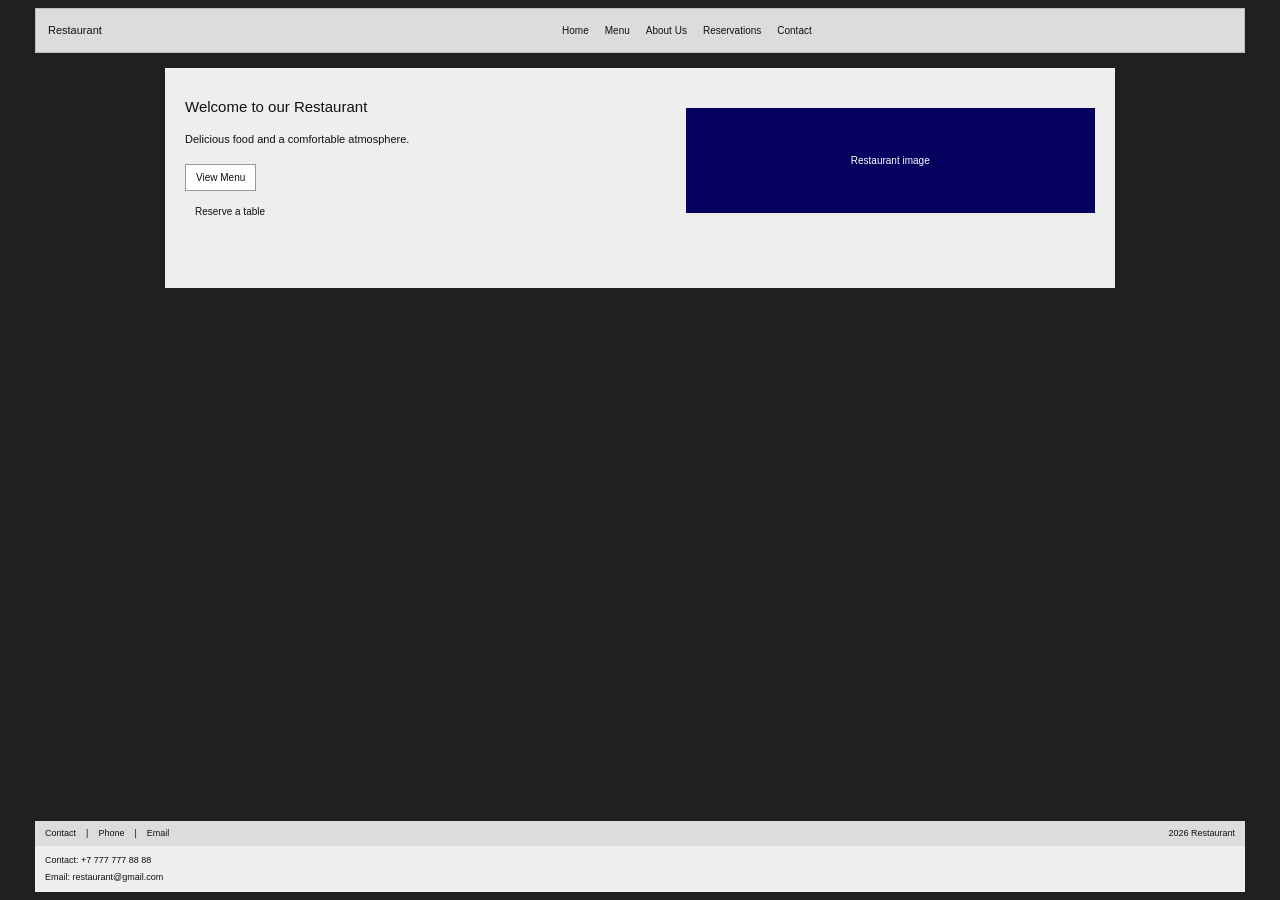
==== index.html @ 08850906 "html" ====
<!DOCTYPE html>
<html lang="en">
<head>
    <meta charset="UTF-8">
    <meta name="viewport" content="width=device-width, initial-scale=1.0">

    <title>Restaurant - Home</title>

    <link
        href="https://cdn.jsdelivr.net/npm/bootstrap@5.3.3/dist/css/bootstrap.min.css"
        rel="stylesheet"
    >

    <link rel="stylesheet" href="style.css">
</head>

<body>

<div class="site-wrapper">

    <nav class="navbar navbar-expand-lg restaurant-nav">
        <div class="container">

            <a class="navbar-brand" href="index.html">
                Restaurant
            </a>

            <button
                class="navbar-toggler"
                type="button"
                data-bs-toggle="collapse"
                data-bs-target="#mainNav"
            >
                <span class="navbar-toggler-icon"></span>
            </button>

            <div class="collapse navbar-collapse" id="mainNav">

                <ul class="navbar-nav mx-auto">

                    <li class="nav-item">
                        <a class="nav-link" href="index.html">
                            Home
                        </a>
                    </li>

                    <li class="nav-item">
                        <a class="nav-link" href="menu.html">
                            Menu
                        </a>
                    </li>

                    <li class="nav-item">
                        <a class="nav-link" href="about.html">
                            About Us
                        </a>
                    </li>

                    <li class="nav-item">
                        <a class="nav-link" href="reservation.html">
                            Reservations
                        </a>
                    </li>

                    <li class="nav-item">
                        <a class="nav-link" href="contact.html">
                            Contact
                        </a>
                    </li>

                </ul>

            </div>
        </div>
    </nav>


    <main>

        <section class="home-section container">

            <div class="home-content">

                <div class="home-text">

                    <h1>Welcome to our Restaurant</h1>

                    <p>
                        Delicious food and a comfortable atmosphere.
                    </p>

                    <div class="home-buttons">

                        <a href="menu.html" class="main-button">
                            View Menu
                        </a>

                        <a href="reservation.html" class="secondary-button">
                            Reserve a table
                        </a>

                    </div>

                </div>


                <div class="restaurant-image">
                    Restaurant image
                </div>

            </div>

        </section>

    </main>


    <footer class="footer">

        <div class="footer-top">

            <a href="contact.html">Contact</a>

            <span>|</span>

            <span>Phone</span>

            <span>|</span>

            <span>Email</span>

            <span class="copyright">
                2026 Restaurant
            </span>

        </div>


        <div class="footer-bottom">

            <p>Contact: +7 777 777 88 88</p>

            <p>Email: restaurant@gmail.com</p>

        </div>

    </footer>

</div>


<script
    src="https://cdn.jsdelivr.net/npm/bootstrap@5.3.3/dist/js/bootstrap.bundle.min.js">
</script>

</body>
</html>
---- style.css ----
* {
    box-sizing: border-box;
}


body {
    margin: 0;

    font-family: Arial, Helvetica, sans-serif;

    background-color: #202020;

    color: #111;
}


.site-wrapper {
    width: 100%;
    min-height: 100vh;

    display: flex;
    flex-direction: column;
}

/*Navigation*/

.restaurant-nav {
    background-color: #dcdcdc;

    margin: 8px 35px 0;

    min-height: 35px;

    border: 1px solid #bcbcbc;
}


.restaurant-nav .container {
    max-width: 100%;
}


.restaurant-nav .navbar-brand {
    font-size: 11px;

    color: #111;

    margin-right: 40px;
}


.restaurant-nav .nav-link {
    color: #111;

    font-size: 10px;

    padding: 5px 10px;
}


.restaurant-nav .nav-link:hover {
    color: #4b007a;
}


/*Main*/

main {
    flex: 1;
}


.container {
    max-width: 950px;
}


.page-title {
    text-align: center;

    font-size: 15px;

    font-weight: normal;

    margin: 20px 0;
}


/*Home*/

.home-section {
    background-color: #eeeeee;

    margin-top: 15px;

    padding: 30px 20px;

    min-height: 220px;
}


.home-content {

    display: flex;

    align-items: center;

    justify-content: space-between;

    gap: 30px;
}


.home-text {
    width: 48%;
}


.home-text h1 {
    font-size: 15px;

    font-weight: normal;

    margin-bottom: 15px;
}


.home-text p {
    font-size: 11px;

    line-height: 1.6;

    max-width: 250px;
}


.home-buttons {
    display: flex;

    flex-direction: column;

    align-items: flex-start;

    gap: 8px;

    margin-top: 15px;
}


.main-button,
.secondary-button {
    text-decoration: none;

    font-size: 10px;

    padding: 5px 10px;

    display: inline-block;
}


.main-button {
    background-color: #ffffff;

    color: #111;

    border: 1px solid #999;
}


.secondary-button {
    background-color: transparent;

    color: #111;
}


.restaurant-image {
    width: 45%;

    height: 105px;

    background-color: #05005e;

    color: white;

    display: flex;

    align-items: center;

    justify-content: center;

    font-size: 10px;

    position: relative;
}

/*Menu*/

.menu-page {
    background-color: #eeeeee;

    margin-top: 15px;

    padding: 20px;

    min-height: 400px;
}


.menu-section {
    margin-bottom: 25px;
}


.menu-section h2 {
    font-size: 11px;

    font-weight: normal;

    margin-bottom: 12px;
}


.menu-grid {

    display: grid;

    grid-template-columns: repeat(2, 1fr);

    gap: 20px;

    max-width: 450px;
}


.menu-card {

    background-color: #d6d6d6;

    min-height: 65px;

    padding: 10px;

    position: relative;
}


.menu-card h3 {
    font-size: 10px;

    margin: 0 0 5px;
}


.menu-card p {
    font-size: 8px;

    margin: 0;
}


.menu-card span {
    position: absolute;

    right: 10px;

    bottom: 8px;

    font-size: 9px;

    font-weight: bold;
}


/*About*/

.about-page {
    background-color: #eeeeee;

    margin-top: 15px;

    padding: 20px;

    min-height: 400px;
}


.about-story {

    display: flex;

    align-items: center;

    gap: 35px;

    margin-top: 20px;
}


.about-image {
    width: 45%;

    height: 95px;

    background-color: #d5d5d5;

    display: flex;

    align-items: center;

    justify-content: center;

    font-size: 10px;
}


.story-content {
    width: 45%;
}


.story-content h2 {
    font-size: 11px;

    font-weight: normal;
}


.story-content p {
    font-size: 9px;

    line-height: 1.5;
}


/* TEAM */

.team-section {

    display: grid;

    grid-template-columns: repeat(3, 1fr);

    gap: 20px;

    margin-top: 25px;

    max-width: 500px;
}


.team-card {
    text-align: center;
}


.team-photo {
    height: 45px;

    background-color: #d5d5d5;

    display: flex;

    align-items: center;

    justify-content: center;

    font-size: 8px;
}


.team-card p {
    font-size: 8px;
}


/*Reservation*/

.reservation-page {
    background-color: #eeeeee;

    margin-top: 15px;

    padding: 20px;

    min-height: 430px;
}


.reservation-form {

    width: 300px;

    margin: 0 auto;

    display: flex;

    flex-direction: column;

    gap: 5px;
}


.reservation-form label {
    font-size: 9px;

    margin-top: 4px;
}


.reservation-form input {
    height: 21px;

    border: none;

    background-color: #31005d;

    color: white;

    padding: 3px 6px;

    font-size: 9px;
}


.reservation-button {
    background-color: #31005d;

    color: white;

    border: none;

    padding: 6px 12px;

    font-size: 9px;

    cursor: pointer;

    margin-top: 8px;
}


.reservation-button:hover {
    background-color: #4e008d;
}


/*Table*/

.reservation-table {
    margin: 20px auto;

    width: 400px;
}


.reservation-table h2 {
    font-size: 9px;

    font-weight: normal;
}


.reservation-table table {
    width: 100%;

    border-collapse: collapse;

    background-color: white;

    font-size: 8px;
}


.reservation-table th,
.reservation-table td {
    border: 1px solid #aaa;

    padding: 5px;

    text-align: center;
}


/*Contact*/

.contact-page {
    background-color: #eeeeee;

    margin-top: 15px;

    padding: 20px;

    min-height: 400px;
}


.contact-grid {

    display: grid;

    grid-template-columns: 1fr 1fr;

    gap: 50px;

    margin-top: 25px;
}


.contact-info h2 {
    font-size: 11px;

    font-weight: normal;
}


.contact-info p {
    font-size: 9px;

    margin: 5px 0;
}


.contact-form form {

    display: flex;

    flex-direction: column;

    gap: 5px;
}


.contact-form label {
    font-size: 9px;
}


.contact-form input,
.contact-form textarea {

    width: 100%;

    border: none;

    background-color: #d2d2d2;

    padding: 5px;

    font-size: 9px;
}


/*Footer*/

.footer {

    margin: 0 35px 8px;

    font-size: 9px;
}


.footer-top {

    background-color: #dcdcdc;

    min-height: 25px;

    padding: 5px 10px;

    display: flex;

    align-items: center;

    gap: 10px;
}


.footer-top a {
    color: #111;

    text-decoration: none;
}


.copyright {
    margin-left: auto;
}


.footer-bottom {

    background-color: #eeeeee;

    padding: 5px 10px;

    min-height: 45px;
}


.footer-bottom p {
    margin: 3px 0;
}


/*Tablet*/

@media (max-width: 992px) {

    .restaurant-nav {
        margin-left: 20px;

        margin-right: 20px;
    }


    .footer {
        margin-left: 20px;

        margin-right: 20px;
    }


    .home-content {

        flex-direction: column;

        align-items: stretch;
    }


    .home-text,
    .restaurant-image {

        width: 100%;
    }


    .contact-grid {

        grid-template-columns: 1fr;
    }

}


/*Mobile*/

@media (max-width: 576px) {

    .restaurant-nav {
        margin: 5px 10px 0;
    }


    .footer {
        margin: 0 10px 5px;
    }


    .menu-grid {

        grid-template-columns: 1fr;
    }


    .team-section {

        grid-template-columns: 1fr;
    }


    .about-story {

        flex-direction: column;
    }


    .about-image,
    .story-content {

        width: 100%;
    }


    .reservation-form {

        width: 100%;
    }


    .reservation-table {

        width: 100%;
    }


    .footer-top {

        flex-wrap: wrap;
    }


    .copyright {

        margin-left: 0;

        width: 100%;
    }

}
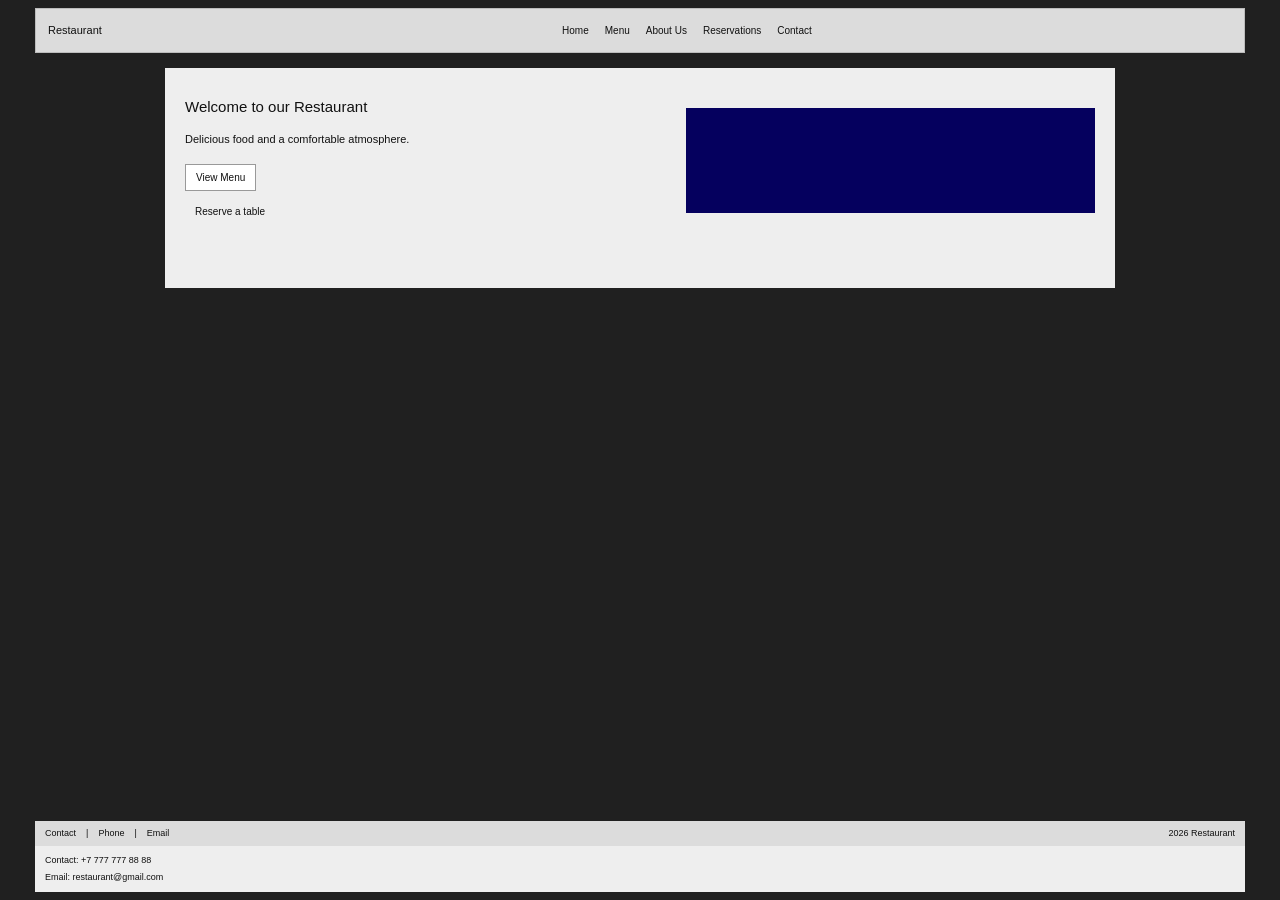
==== commit 54c548a7: "home" ====
--- a/index.html
+++ b/index.html
@@ -105,7 +105,7 @@
 
 
                 <div class="restaurant-image">
-                    Restaurant image
+                    <img src="https://upload.wikimedia.org/wikipedia/commons/e/ef/Restaurant_N%C3%A4sinneula.jpg?utm_source=ru.wikipedia.org&utm_campaign=index&utm_content=original" alt="">
                 </div>
 
             </div>
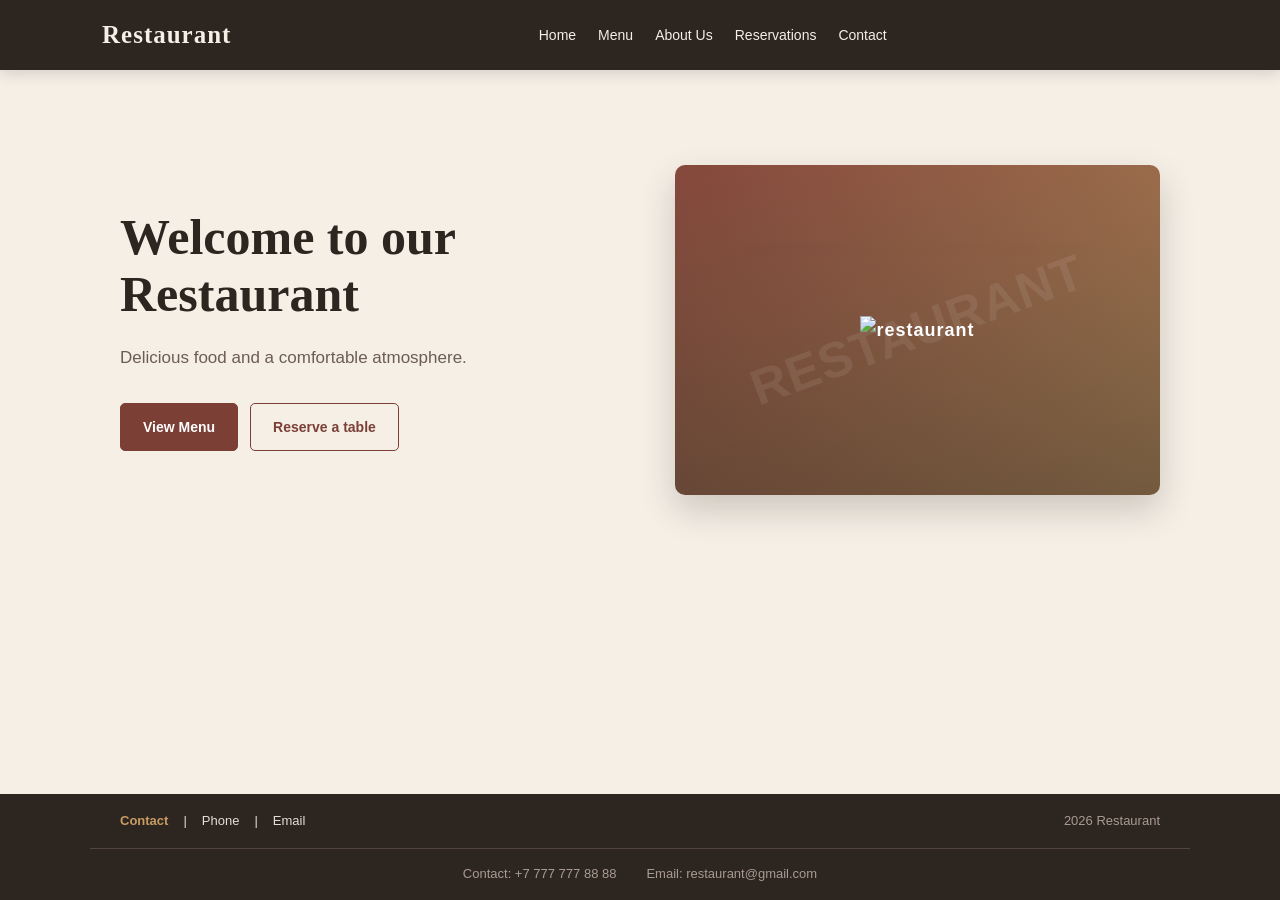
==== commit 789acf8b: "img add" ====
--- a/index.html
+++ b/index.html
@@ -105,7 +105,7 @@
 
 
                 <div class="restaurant-image">
-                    <img src="https://upload.wikimedia.org/wikipedia/commons/e/ef/Restaurant_N%C3%A4sinneula.jpg?utm_source=ru.wikipedia.org&utm_campaign=index&utm_content=original" alt="">
+                    <img src="https://upload.wikimedia.org/wikipedia/commons/e/ef/Restaurant_N%C3%A4sinneula.jpg?utm_source=ru.wikipedia.org&utm_campaign=index&utm_content=original" alt="restaurant">
                 </div>
 
             </div>
--- a/style.css
+++ b/style.css
@@ -2,17 +2,21 @@
     box-sizing: border-box;
 }
 
+html {
+    scroll-behavior: smooth;
+}
 
 body {
     margin: 0;
 
-    font-family: Arial, Helvetica, sans-serif;
-
-    background-color: #202020;
-
-    color: #111;
-}
-
+    font-family: Georgia, "Times New Roman", serif;
+
+    background-color: #f5efe6;
+
+    color: #2d2520;
+
+    line-height: 1.6;
+}
 
 .site-wrapper {
     width: 100%;
@@ -22,84 +26,140 @@
     flex-direction: column;
 }
 
-/*Navigation*/
+
+/* =========================================
+   NAVIGATION
+========================================= */
 
 .restaurant-nav {
-    background-color: #dcdcdc;
-
-    margin: 8px 35px 0;
-
-    min-height: 35px;
-
-    border: 1px solid #bcbcbc;
-}
-
+    background-color: #2d2520;
+
+    margin: 0;
+
+    min-height: 70px;
+
+    box-shadow: 0 3px 15px rgba(0, 0, 0, 0.15);
+
+    position: relative;
+    z-index: 100;
+}
 
 .restaurant-nav .container {
-    max-width: 100%;
-}
-
+    max-width: 1100px;
+}
 
 .restaurant-nav .navbar-brand {
-    font-size: 11px;
-
-    color: #111;
-
-    margin-right: 40px;
-}
-
+    color: #f5efe6;
+
+    font-size: 25px;
+
+    font-weight: bold;
+
+    letter-spacing: 1px;
+
+    transition: color 0.3s ease;
+}
+
+.restaurant-nav .navbar-brand:hover {
+    color: #c89b63;
+}
 
 .restaurant-nav .nav-link {
-    color: #111;
-
-    font-size: 10px;
-
-    padding: 5px 10px;
-}
-
+    color: #f5efe6;
+
+    font-family: Arial, Helvetica, sans-serif;
+
+    font-size: 14px;
+
+    padding: 8px 15px;
+
+    margin: 0 3px;
+
+    border-radius: 5px;
+
+    transition:
+        background-color 0.3s ease,
+        color 0.3s ease;
+}
 
 .restaurant-nav .nav-link:hover {
-    color: #4b007a;
-}
-
-
-/*Main*/
+    color: #ffffff;
+
+    background-color: #7b3f35;
+}
+
+.restaurant-nav .navbar-toggler {
+    border-color: #c89b63;
+}
+
+.restaurant-nav .navbar-toggler-icon {
+    filter: brightness(0) invert(1);
+}
+
+
+/* =========================================
+   MAIN
+========================================= */
 
 main {
     flex: 1;
 }
 
-
 .container {
-    max-width: 950px;
-}
-
+    max-width: 1100px;
+}
 
 .page-title {
     text-align: center;
 
-    font-size: 15px;
-
-    font-weight: normal;
-
-    margin: 20px 0;
-}
-
-
-/*Home*/
+    color: #2d2520;
+
+    font-size: 38px;
+
+    font-weight: bold;
+
+    margin: 15px 0 40px;
+
+    position: relative;
+}
+
+.page-title::after {
+    content: "";
+
+    display: block;
+
+    width: 60px;
+
+    height: 3px;
+
+    background-color: #9b5143;
+
+    margin: 12px auto 0;
+
+    border-radius: 10px;
+}
+
+
+/* =========================================
+   HOME PAGE
+========================================= */
 
 .home-section {
-    background-color: #eeeeee;
-
-    margin-top: 15px;
-
-    padding: 30px 20px;
-
-    min-height: 220px;
-}
-
+    background-color: #f5efe6;
+
+    margin-top: 0;
+
+    padding: 90px 30px;
+
+    min-height: 520px;
+
+    display: flex;
+
+    align-items: center;
+}
 
 .home-content {
+    width: 100%;
 
     display: flex;
 
@@ -107,80 +167,124 @@
 
     justify-content: space-between;
 
-    gap: 30px;
-}
-
+    gap: 70px;
+}
 
 .home-text {
     width: 48%;
 }
 
-
 .home-text h1 {
-    font-size: 15px;
-
-    font-weight: normal;
-
-    margin-bottom: 15px;
-}
-
+    font-size: 50px;
+
+    line-height: 1.15;
+
+    color: #2d2520;
+
+    font-weight: bold;
+
+    margin-bottom: 20px;
+}
 
 .home-text p {
-    font-size: 11px;
-
-    line-height: 1.6;
-
-    max-width: 250px;
-}
-
+    font-family: Arial, Helvetica, sans-serif;
+
+    font-size: 17px;
+
+    color: #6c5d53;
+
+    line-height: 1.7;
+
+    max-width: 430px;
+
+    margin-bottom: 30px;
+}
+
+
+/* Buttons */
 
 .home-buttons {
     display: flex;
 
-    flex-direction: column;
-
-    align-items: flex-start;
-
-    gap: 8px;
-
-    margin-top: 15px;
-}
-
+    align-items: center;
+
+    gap: 12px;
+
+    margin-top: 20px;
+}
 
 .main-button,
 .secondary-button {
     text-decoration: none;
 
-    font-size: 10px;
-
-    padding: 5px 10px;
+    font-family: Arial, Helvetica, sans-serif;
+
+    font-size: 14px;
+
+    font-weight: bold;
+
+    padding: 12px 22px;
+
+    border-radius: 5px;
 
     display: inline-block;
-}
-
+
+    transition:
+        transform 0.2s ease,
+        background-color 0.3s ease,
+        color 0.3s ease;
+}
 
 .main-button {
-    background-color: #ffffff;
-
-    color: #111;
-
-    border: 1px solid #999;
-}
-
+    background-color: #7b3f35;
+
+    color: white;
+
+    border: 1px solid #7b3f35;
+}
+
+.main-button:hover {
+    background-color: #5f3029;
+
+    color: white;
+
+    transform: translateY(-2px);
+}
 
 .secondary-button {
     background-color: transparent;
 
-    color: #111;
-}
-
+    color: #7b3f35;
+
+    border: 1px solid #7b3f35;
+}
+
+.secondary-button:hover {
+    background-color: #7b3f35;
+
+    color: white;
+
+    transform: translateY(-2px);
+}
+
+
+/* Restaurant Image */
 
 .restaurant-image {
-    width: 45%;
-
-    height: 105px;
-
-    background-color: #05005e;
+    width: 48%;
+
+    min-height: 330px;
+
+    background:
+        linear-gradient(
+            rgba(45, 37, 32, 0.2),
+            rgba(45, 37, 32, 0.55)
+        ),
+        linear-gradient(
+            135deg,
+            #9b5143,
+            #c89b63
+        );
 
     color: white;
 
@@ -190,120 +294,178 @@
 
     justify-content: center;
 
-    font-size: 10px;
+    font-family: Arial, Helvetica, sans-serif;
+
+    font-size: 18px;
+
+    font-weight: bold;
+
+    letter-spacing: 1px;
+
+    border-radius: 10px;
+
+    box-shadow: 0 15px 35px rgba(45, 37, 32, 0.2);
 
     position: relative;
-}
-
-/*Menu*/
+
+    overflow: hidden;
+}
+
+.restaurant-image::before {
+    content: "RESTAURANT";
+
+    position: absolute;
+
+    font-size: 50px;
+
+    opacity: 0.08;
+
+    transform: rotate(-20deg);
+}
+
+
+/* =========================================
+   MENU
+========================================= */
 
 .menu-page {
-    background-color: #eeeeee;
-
-    margin-top: 15px;
-
-    padding: 20px;
-
-    min-height: 400px;
-}
-
+    background-color: #f5efe6;
+
+    padding: 60px 30px;
+
+    min-height: 650px;
+}
 
 .menu-section {
+    margin-bottom: 50px;
+}
+
+.menu-section h2 {
+    font-size: 25px;
+
+    color: #7b3f35;
+
+    font-weight: bold;
+
     margin-bottom: 25px;
-}
-
-
-.menu-section h2 {
-    font-size: 11px;
-
-    font-weight: normal;
-
-    margin-bottom: 12px;
-}
-
+
+    text-transform: uppercase;
+
+    letter-spacing: 1px;
+}
 
 .menu-grid {
-
     display: grid;
 
     grid-template-columns: repeat(2, 1fr);
 
-    gap: 20px;
-
-    max-width: 450px;
-}
-
+    gap: 25px;
+
+    max-width: 900px;
+}
 
 .menu-card {
-
-    background-color: #d6d6d6;
-
-    min-height: 65px;
-
-    padding: 10px;
+    background-color: #fffaf4;
+
+    min-height: 130px;
+
+    padding: 25px;
+
+    border-radius: 8px;
+
+    border: 1px solid #eadbc9;
+
+    box-shadow: 0 7px 20px rgba(70, 50, 40, 0.08);
 
     position: relative;
-}
-
+
+    transition:
+        transform 0.3s ease,
+        box-shadow 0.3s ease;
+}
+
+.menu-card:hover {
+    transform: translateY(-5px);
+
+    box-shadow: 0 12px 25px rgba(70, 50, 40, 0.15);
+}
 
 .menu-card h3 {
-    font-size: 10px;
-
-    margin: 0 0 5px;
-}
-
+    font-size: 20px;
+
+    color: #2d2520;
+
+    margin: 0 0 10px;
+
+    font-weight: bold;
+}
 
 .menu-card p {
-    font-size: 8px;
+    font-family: Arial, Helvetica, sans-serif;
+
+    font-size: 14px;
+
+    color: #75675e;
 
     margin: 0;
-}
-
+
+    max-width: 70%;
+}
 
 .menu-card span {
     position: absolute;
 
-    right: 10px;
-
-    bottom: 8px;
-
-    font-size: 9px;
-
-    font-weight: bold;
-}
-
-
-/*About*/
+    right: 25px;
+
+    top: 25px;
+
+    color: #9b5143;
+
+    font-family: Arial, Helvetica, sans-serif;
+
+    font-size: 18px;
+
+    font-weight: bold;
+}
+
+
+/* =========================================
+   ABOUT PAGE
+========================================= */
 
 .about-page {
-    background-color: #eeeeee;
-
-    margin-top: 15px;
-
-    padding: 20px;
-
-    min-height: 400px;
-}
-
+    background-color: #f5efe6;
+
+    padding: 60px 30px;
+
+    min-height: 650px;
+}
 
 .about-story {
-
     display: flex;
 
     align-items: center;
 
-    gap: 35px;
+    gap: 70px;
 
     margin-top: 20px;
-}
-
+
+    margin-bottom: 60px;
+}
 
 .about-image {
-    width: 45%;
-
-    height: 95px;
-
-    background-color: #d5d5d5;
+    width: 48%;
+
+    min-height: 300px;
+
+    background:
+        linear-gradient(
+            135deg,
+            #9b5143,
+            #c89b63
+        );
+
+    color: white;
 
     display: flex;
 
@@ -311,54 +473,77 @@
 
     justify-content: center;
 
-    font-size: 10px;
-}
-
+    font-family: Arial, Helvetica, sans-serif;
+
+    font-size: 18px;
+
+    border-radius: 10px;
+
+    box-shadow: 0 15px 30px rgba(45, 37, 32, 0.15);
+}
 
 .story-content {
-    width: 45%;
-}
-
+    width: 48%;
+}
 
 .story-content h2 {
-    font-size: 11px;
-
-    font-weight: normal;
-}
-
+    font-size: 32px;
+
+    color: #7b3f35;
+
+    margin-bottom: 20px;
+}
 
 .story-content p {
-    font-size: 9px;
-
-    line-height: 1.5;
-}
-
-
-/* TEAM */
+    font-family: Arial, Helvetica, sans-serif;
+
+    font-size: 15px;
+
+    color: #655850;
+
+    line-height: 1.8;
+
+    margin-bottom: 15px;
+}
+
+
+/* Team */
 
 .team-section {
-
     display: grid;
 
     grid-template-columns: repeat(3, 1fr);
 
-    gap: 20px;
-
-    margin-top: 25px;
-
-    max-width: 500px;
-}
-
+    gap: 25px;
+
+    margin-top: 30px;
+}
 
 .team-card {
     text-align: center;
-}
-
+
+    background-color: #fffaf4;
+
+    padding: 20px;
+
+    border-radius: 8px;
+
+    border: 1px solid #eadbc9;
+
+    box-shadow: 0 5px 18px rgba(70, 50, 40, 0.08);
+}
 
 .team-photo {
-    height: 45px;
-
-    background-color: #d5d5d5;
+    height: 150px;
+
+    background:
+        linear-gradient(
+            135deg,
+            #d7b892,
+            #9b5143
+        );
+
+    color: white;
 
     display: flex;
 
@@ -366,348 +551,575 @@
 
     justify-content: center;
 
-    font-size: 8px;
-}
-
+    font-family: Arial, Helvetica, sans-serif;
+
+    border-radius: 6px;
+
+    margin-bottom: 15px;
+}
 
 .team-card p {
-    font-size: 8px;
-}
-
-
-/*Reservation*/
+    font-size: 16px;
+
+    color: #7b3f35;
+
+    font-weight: bold;
+
+    margin: 0;
+}
+
+
+/* =========================================
+   RESERVATION
+========================================= */
 
 .reservation-page {
-    background-color: #eeeeee;
-
-    margin-top: 15px;
-
-    padding: 20px;
-
-    min-height: 430px;
-}
-
+    background-color: #f5efe6;
+
+    padding: 60px 30px;
+
+    min-height: 650px;
+}
 
 .reservation-form {
-
-    width: 300px;
+    width: 500px;
+
+    max-width: 100%;
 
     margin: 0 auto;
 
+    background-color: #fffaf4;
+
+    padding: 35px;
+
+    border-radius: 10px;
+
+    border: 1px solid #eadbc9;
+
+    box-shadow: 0 10px 30px rgba(70, 50, 40, 0.1);
+
     display: flex;
 
     flex-direction: column;
 
-    gap: 5px;
-}
-
+    gap: 8px;
+}
 
 .reservation-form label {
-    font-size: 9px;
-
-    margin-top: 4px;
-}
-
+    font-family: Arial, Helvetica, sans-serif;
+
+    font-size: 13px;
+
+    font-weight: bold;
+
+    color: #4e4038;
+
+    margin-top: 8px;
+}
 
 .reservation-form input {
-    height: 21px;
+    height: 42px;
+
+    border: 1px solid #d8c5b0;
+
+    background-color: white;
+
+    color: #2d2520;
+
+    padding: 8px 12px;
+
+    font-family: Arial, Helvetica, sans-serif;
+
+    font-size: 14px;
+
+    border-radius: 5px;
+
+    outline: none;
+}
+
+.reservation-form input:focus {
+    border-color: #9b5143;
+
+    box-shadow: 0 0 0 3px rgba(155, 81, 67, 0.1);
+}
+
+.reservation-button {
+    background-color: #7b3f35;
+
+    color: white;
 
     border: none;
 
-    background-color: #31005d;
-
-    color: white;
-
-    padding: 3px 6px;
-
-    font-size: 9px;
-}
-
-
-.reservation-button {
-    background-color: #31005d;
-
-    color: white;
-
-    border: none;
-
-    padding: 6px 12px;
-
-    font-size: 9px;
+    padding: 12px 20px;
+
+    font-family: Arial, Helvetica, sans-serif;
+
+    font-size: 14px;
+
+    font-weight: bold;
 
     cursor: pointer;
 
-    margin-top: 8px;
-}
-
+    margin-top: 18px;
+
+    border-radius: 5px;
+
+    transition: background-color 0.3s ease;
+}
 
 .reservation-button:hover {
-    background-color: #4e008d;
-}
-
-
-/*Table*/
+    background-color: #5f3029;
+}
+
+
+/* Reservation table */
 
 .reservation-table {
-    margin: 20px auto;
-
-    width: 400px;
-}
-
+    margin: 45px auto 0;
+
+    width: 600px;
+
+    max-width: 100%;
+}
 
 .reservation-table h2 {
-    font-size: 9px;
-
-    font-weight: normal;
-}
-
+    font-size: 22px;
+
+    color: #7b3f35;
+
+    margin-bottom: 15px;
+}
 
 .reservation-table table {
     width: 100%;
 
     border-collapse: collapse;
 
-    background-color: white;
-
-    font-size: 8px;
-}
-
+    background-color: #fffaf4;
+
+    font-family: Arial, Helvetica, sans-serif;
+
+    font-size: 13px;
+
+    box-shadow: 0 5px 15px rgba(70, 50, 40, 0.07);
+}
+
+.reservation-table th {
+    background-color: #7b3f35;
+
+    color: white;
+
+    font-weight: bold;
+}
 
 .reservation-table th,
 .reservation-table td {
-    border: 1px solid #aaa;
-
-    padding: 5px;
+    border: 1px solid #eadbc9;
+
+    padding: 12px;
 
     text-align: center;
 }
 
-
-/*Contact*/
+.reservation-table tr:nth-child(even) {
+    background-color: #f8f0e6;
+}
+
+
+/* =========================================
+   CONTACT
+========================================= */
 
 .contact-page {
-    background-color: #eeeeee;
-
-    margin-top: 15px;
-
-    padding: 20px;
-
-    min-height: 400px;
-}
-
+    background-color: #f5efe6;
+
+    padding: 60px 30px;
+
+    min-height: 650px;
+}
 
 .contact-grid {
-
     display: grid;
 
     grid-template-columns: 1fr 1fr;
 
-    gap: 50px;
-
-    margin-top: 25px;
-}
-
+    gap: 60px;
+
+    margin-top: 30px;
+}
+
+.contact-info {
+    background-color: #2d2520;
+
+    color: #f5efe6;
+
+    padding: 35px;
+
+    border-radius: 10px;
+
+    box-shadow: 0 10px 30px rgba(45, 37, 32, 0.15);
+}
 
 .contact-info h2 {
-    font-size: 11px;
-
-    font-weight: normal;
-}
-
+    font-size: 27px;
+
+    color: #c89b63;
+
+    margin-bottom: 25px;
+}
 
 .contact-info p {
-    font-size: 9px;
-
-    margin: 5px 0;
-}
-
+    font-family: Arial, Helvetica, sans-serif;
+
+    font-size: 14px;
+
+    margin: 8px 0;
+
+    color: #e7ddd4;
+}
+
+.contact-form {
+    background-color: #fffaf4;
+
+    padding: 35px;
+
+    border-radius: 10px;
+
+    border: 1px solid #eadbc9;
+
+    box-shadow: 0 10px 30px rgba(70, 50, 40, 0.1);
+}
 
 .contact-form form {
-
     display: flex;
 
     flex-direction: column;
 
-    gap: 5px;
-}
-
+    gap: 8px;
+}
 
 .contact-form label {
-    font-size: 9px;
-}
-
+    font-family: Arial, Helvetica, sans-serif;
+
+    font-size: 13px;
+
+    font-weight: bold;
+
+    color: #4e4038;
+
+    margin-top: 8px;
+}
 
 .contact-form input,
 .contact-form textarea {
-
     width: 100%;
 
-    border: none;
-
-    background-color: #d2d2d2;
-
-    padding: 5px;
-
-    font-size: 9px;
-}
-
-
-/*Footer*/
+    border: 1px solid #d8c5b0;
+
+    background-color: white;
+
+    color: #2d2520;
+
+    padding: 10px;
+
+    font-family: Arial, Helvetica, sans-serif;
+
+    font-size: 14px;
+
+    border-radius: 5px;
+
+    outline: none;
+}
+
+.contact-form input:focus,
+.contact-form textarea:focus {
+    border-color: #9b5143;
+
+    box-shadow: 0 0 0 3px rgba(155, 81, 67, 0.1);
+}
+
+
+/* =========================================
+   FOOTER
+========================================= */
 
 .footer {
-
-    margin: 0 35px 8px;
-
-    font-size: 9px;
-}
-
+    background-color: #2d2520;
+
+    color: #e7ddd4;
+
+    margin: 0;
+
+    font-family: Arial, Helvetica, sans-serif;
+
+    font-size: 13px;
+}
 
 .footer-top {
-
-    background-color: #dcdcdc;
-
-    min-height: 25px;
-
-    padding: 5px 10px;
+    max-width: 1100px;
+
+    margin: 0 auto;
+
+    min-height: 55px;
+
+    padding: 15px 30px;
 
     display: flex;
 
     align-items: center;
 
-    gap: 10px;
-}
-
+    justify-content: center;
+
+    gap: 15px;
+
+    border-bottom: 1px solid #51453e;
+}
 
 .footer-top a {
-    color: #111;
+    color: #c89b63;
 
     text-decoration: none;
-}
-
+
+    font-weight: bold;
+}
+
+.footer-top a:hover {
+    color: white;
+}
 
 .copyright {
     margin-left: auto;
-}
-
+
+    color: #a99b91;
+}
 
 .footer-bottom {
-
-    background-color: #eeeeee;
-
-    padding: 5px 10px;
-
-    min-height: 45px;
-}
-
+    max-width: 1100px;
+
+    margin: 0 auto;
+
+    padding: 15px 30px;
+
+    display: flex;
+
+    justify-content: center;
+
+    gap: 30px;
+}
 
 .footer-bottom p {
-    margin: 3px 0;
-}
-
-
-/*Tablet*/
+    margin: 0;
+
+    color: #a99b91;
+}
+
+
+/* =========================================
+   TABLET
+========================================= */
 
 @media (max-width: 992px) {
 
+    .restaurant-nav .nav-link {
+        padding: 8px;
+    }
+
+
+    .home-content {
+        gap: 35px;
+    }
+
+
+    .home-text h1 {
+        font-size: 40px;
+    }
+
+
+    .about-story {
+        gap: 35px;
+    }
+
+
+    .contact-grid {
+        gap: 30px;
+    }
+
+
+    .footer-top,
+    .footer-bottom {
+        padding-left: 20px;
+
+        padding-right: 20px;
+    }
+
+}
+
+
+/* =========================================
+   MOBILE
+========================================= */
+
+@media (max-width: 576px) {
+
     .restaurant-nav {
-        margin-left: 20px;
-
-        margin-right: 20px;
-    }
-
-
-    .footer {
-        margin-left: 20px;
-
-        margin-right: 20px;
+        min-height: 60px;
+    }
+
+
+    .restaurant-nav .navbar-brand {
+        font-size: 20px;
+    }
+
+
+    .page-title {
+        font-size: 30px;
+
+        margin-bottom: 30px;
+    }
+
+
+    /* Home */
+
+    .home-section {
+        padding: 55px 20px;
     }
 
 
     .home-content {
-
         flex-direction: column;
 
-        align-items: stretch;
+        gap: 35px;
     }
 
 
     .home-text,
     .restaurant-image {
-
         width: 100%;
     }
 
 
-    .contact-grid {
-
+    .home-text h1 {
+        font-size: 35px;
+    }
+
+
+    .home-text p {
+        font-size: 15px;
+    }
+
+
+    .home-buttons {
+        flex-direction: column;
+
+        align-items: stretch;
+    }
+
+
+    .main-button,
+    .secondary-button {
+        text-align: center;
+    }
+
+
+    .restaurant-image {
+        min-height: 230px;
+    }
+
+
+    /* Menu */
+
+    .menu-page {
+        padding: 45px 20px;
+    }
+
+
+    .menu-grid {
         grid-template-columns: 1fr;
     }
 
-}
-
-
-/*Mobile*/
-
-@media (max-width: 576px) {
-
-    .restaurant-nav {
-        margin: 5px 10px 0;
-    }
-
-
-    .footer {
-        margin: 0 10px 5px;
-    }
-
-
-    .menu-grid {
-
-        grid-template-columns: 1fr;
-    }
-
-
-    .team-section {
-
-        grid-template-columns: 1fr;
+
+    /* About */
+
+    .about-page {
+        padding: 45px 20px;
     }
 
 
     .about-story {
-
         flex-direction: column;
+
+        gap: 30px;
     }
 
 
     .about-image,
     .story-content {
-
         width: 100%;
     }
 
 
+    .about-image {
+        min-height: 220px;
+    }
+
+
+    .team-section {
+        grid-template-columns: 1fr;
+    }
+
+
+    /* Reservation */
+
+    .reservation-page {
+        padding: 45px 20px;
+    }
+
+
     .reservation-form {
-
+        padding: 25px;
+    }
+
+
+    /* Contact */
+
+    .contact-page {
+        padding: 45px 20px;
+    }
+
+
+    .contact-grid {
+        grid-template-columns: 1fr;
+    }
+
+
+    /* Footer */
+
+    .footer-top {
+        flex-wrap: wrap;
+
+        justify-content: center;
+
+        text-align: center;
+    }
+
+
+    .copyright {
         width: 100%;
-    }
-
-
-    .reservation-table {
-
-        width: 100%;
-    }
-
-
-    .footer-top {
-
-        flex-wrap: wrap;
-    }
-
-
-    .copyright {
 
         margin-left: 0;
 
-        width: 100%;
+        margin-top: 5px;
+    }
+
+
+    .footer-bottom {
+        flex-direction: column;
+
+        align-items: center;
+
+        gap: 5px;
+
+        text-align: center;
     }
 
 }
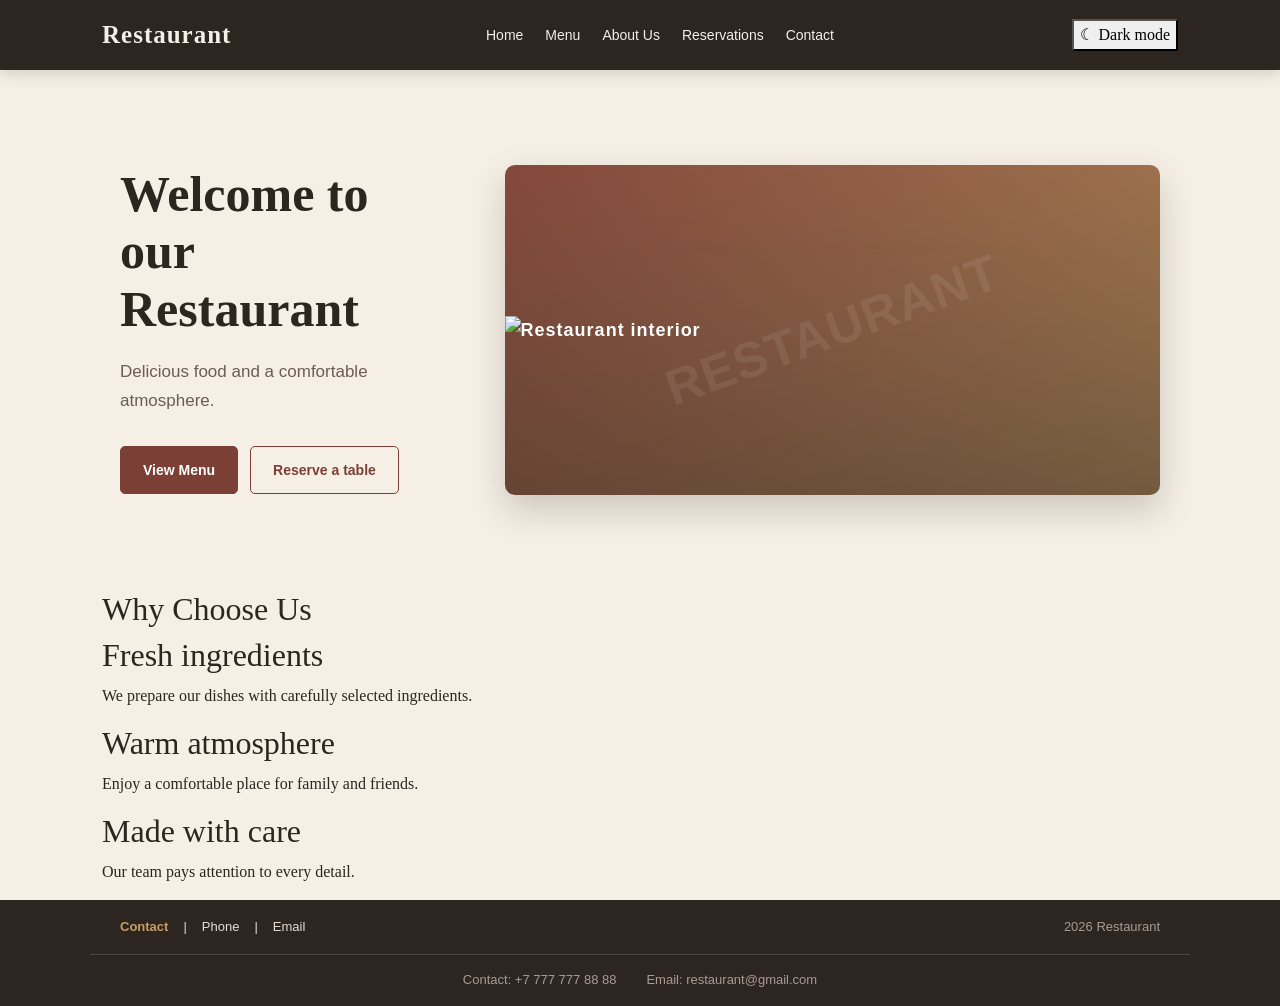
==== commit a5125ffd: "add js, jquery and changes in html" ====
--- a/index.html
+++ b/index.html
@@ -3,155 +3,87 @@
 <head>
     <meta charset="UTF-8">
     <meta name="viewport" content="width=device-width, initial-scale=1.0">
-
     <title>Restaurant - Home</title>
 
-    <link
-        href="https://cdn.jsdelivr.net/npm/bootstrap@5.3.3/dist/css/bootstrap.min.css"
-        rel="stylesheet"
-    >
-
+    <link href="https://cdn.jsdelivr.net/npm/bootstrap@5.3.3/dist/css/bootstrap.min.css" rel="stylesheet">
     <link rel="stylesheet" href="style.css">
 </head>
 
 <body>
-
 <div class="site-wrapper">
 
     <nav class="navbar navbar-expand-lg restaurant-nav">
         <div class="container">
+            <a class="navbar-brand" href="index.html">Restaurant</a>
 
-            <a class="navbar-brand" href="index.html">
-                Restaurant
-            </a>
-
-            <button
-                class="navbar-toggler"
-                type="button"
-                data-bs-toggle="collapse"
-                data-bs-target="#mainNav"
-            >
+            <button class="navbar-toggler" type="button" data-bs-toggle="collapse" data-bs-target="#mainNav">
                 <span class="navbar-toggler-icon"></span>
             </button>
 
             <div class="collapse navbar-collapse" id="mainNav">
-
                 <ul class="navbar-nav mx-auto">
-
-                    <li class="nav-item">
-                        <a class="nav-link" href="index.html">
-                            Home
-                        </a>
-                    </li>
-
-                    <li class="nav-item">
-                        <a class="nav-link" href="menu.html">
-                            Menu
-                        </a>
-                    </li>
-
-                    <li class="nav-item">
-                        <a class="nav-link" href="about.html">
-                            About Us
-                        </a>
-                    </li>
-
-                    <li class="nav-item">
-                        <a class="nav-link" href="reservation.html">
-                            Reservations
-                        </a>
-                    </li>
-
-                    <li class="nav-item">
-                        <a class="nav-link" href="contact.html">
-                            Contact
-                        </a>
-                    </li>
-
+                    <li class="nav-item"><a class="nav-link" href="index.html">Home</a></li>
+                    <li class="nav-item"><a class="nav-link" href="menu.html">Menu</a></li>
+                    <li class="nav-item"><a class="nav-link" href="about.html">About Us</a></li>
+                    <li class="nav-item"><a class="nav-link" href="reservation.html">Reservations</a></li>
+                    <li class="nav-item"><a class="nav-link" href="contact.html">Contact</a></li>
                 </ul>
 
+                <button type="button" class="theme-toggle" id="themeToggle" aria-label="Switch color theme">
+                    <span aria-hidden="true">☾</span> Dark mode
+                </button>
             </div>
         </div>
     </nav>
 
-
     <main>
-
         <section class="home-section container">
-
             <div class="home-content">
-
                 <div class="home-text">
-
                     <h1>Welcome to our Restaurant</h1>
-
-                    <p>
-                        Delicious food and a comfortable atmosphere.
-                    </p>
+                    <p>Delicious food and a comfortable atmosphere.</p>
 
                     <div class="home-buttons">
-
-                        <a href="menu.html" class="main-button">
-                            View Menu
-                        </a>
-
-                        <a href="reservation.html" class="secondary-button">
-                            Reserve a table
-                        </a>
-
+                        <a href="menu.html" class="main-button">View Menu</a>
+                        <a href="reservation.html" class="secondary-button">Reserve a table</a>
                     </div>
-
                 </div>
 
-
                 <div class="restaurant-image">
-                    <img src="https://upload.wikimedia.org/wikipedia/commons/e/ef/Restaurant_N%C3%A4sinneula.jpg?utm_source=ru.wikipedia.org&utm_campaign=index&utm_content=original" alt="restaurant">
+                    <img src="https://upload.wikimedia.org/wikipedia/commons/e/ef/Restaurant_N%C3%A4sinneula.jpg?utm_source=ru.wikipedia.org&utm_campaign=index&utm_content=original"
+                        alt="Restaurant interior">
                 </div>
-
             </div>
-
         </section>
 
+        <section class="highlights-section container">
+            <h2 class="section-heading">Why Choose Us</h2>
+            <div id="restaurantHighlights" class="highlights-grid"></div>
+        </section>
     </main>
 
-
     <footer class="footer">
-
         <div class="footer-top">
-
             <a href="contact.html">Contact</a>
-
             <span>|</span>
-
             <span>Phone</span>
-
             <span>|</span>
-
             <span>Email</span>
-
-            <span class="copyright">
-                2026 Restaurant
-            </span>
-
+            <span class="copyright">2026 Restaurant</span>
         </div>
 
-
         <div class="footer-bottom">
-
             <p>Contact: +7 777 777 88 88</p>
-
             <p>Email: restaurant@gmail.com</p>
-
         </div>
-
     </footer>
 
 </div>
 
-
-<script
-    src="https://cdn.jsdelivr.net/npm/bootstrap@5.3.3/dist/js/bootstrap.bundle.min.js">
-</script>
+<script src="https://cdn.jsdelivr.net/npm/bootstrap@5.3.3/dist/js/bootstrap.bundle.min.js"></script>
+<script src="https://code.jquery.com/jquery-3.7.1.min.js"></script>
+<script src="js/script.js"></script>
+<script src="js/jquery-functions.js"></script>
 
 </body>
 </html>
--- a/style.css
+++ b/style.css
@@ -271,7 +271,7 @@
 /* Restaurant Image */
 
 .restaurant-image {
-    width: 48%;
+    width: 100%;
 
     min-height: 330px;
 
@@ -323,6 +323,13 @@
     transform: rotate(-20deg);
 }
 
+.restaurant-image img {
+    width: 100%;
+    height: 100%;
+    object-fit: cover;
+    display: block;
+}
+
 
 /* =========================================
    MENU
@@ -536,7 +543,7 @@
 .team-photo {
     height: 150px;
 
-    background:
+    background: 
         linear-gradient(
             135deg,
             #d7b892,
@@ -546,16 +553,21 @@
     color: white;
 
     display: flex;
-
     align-items: center;
-
     justify-content: center;
 
     font-family: Arial, Helvetica, sans-serif;
 
     border-radius: 6px;
-
     margin-bottom: 15px;
+
+    overflow: hidden;
+}
+
+.team-photo img {
+    width: 100%;
+    height: 100%;
+    object-fit: cover;
 }
 
 .team-card p {
